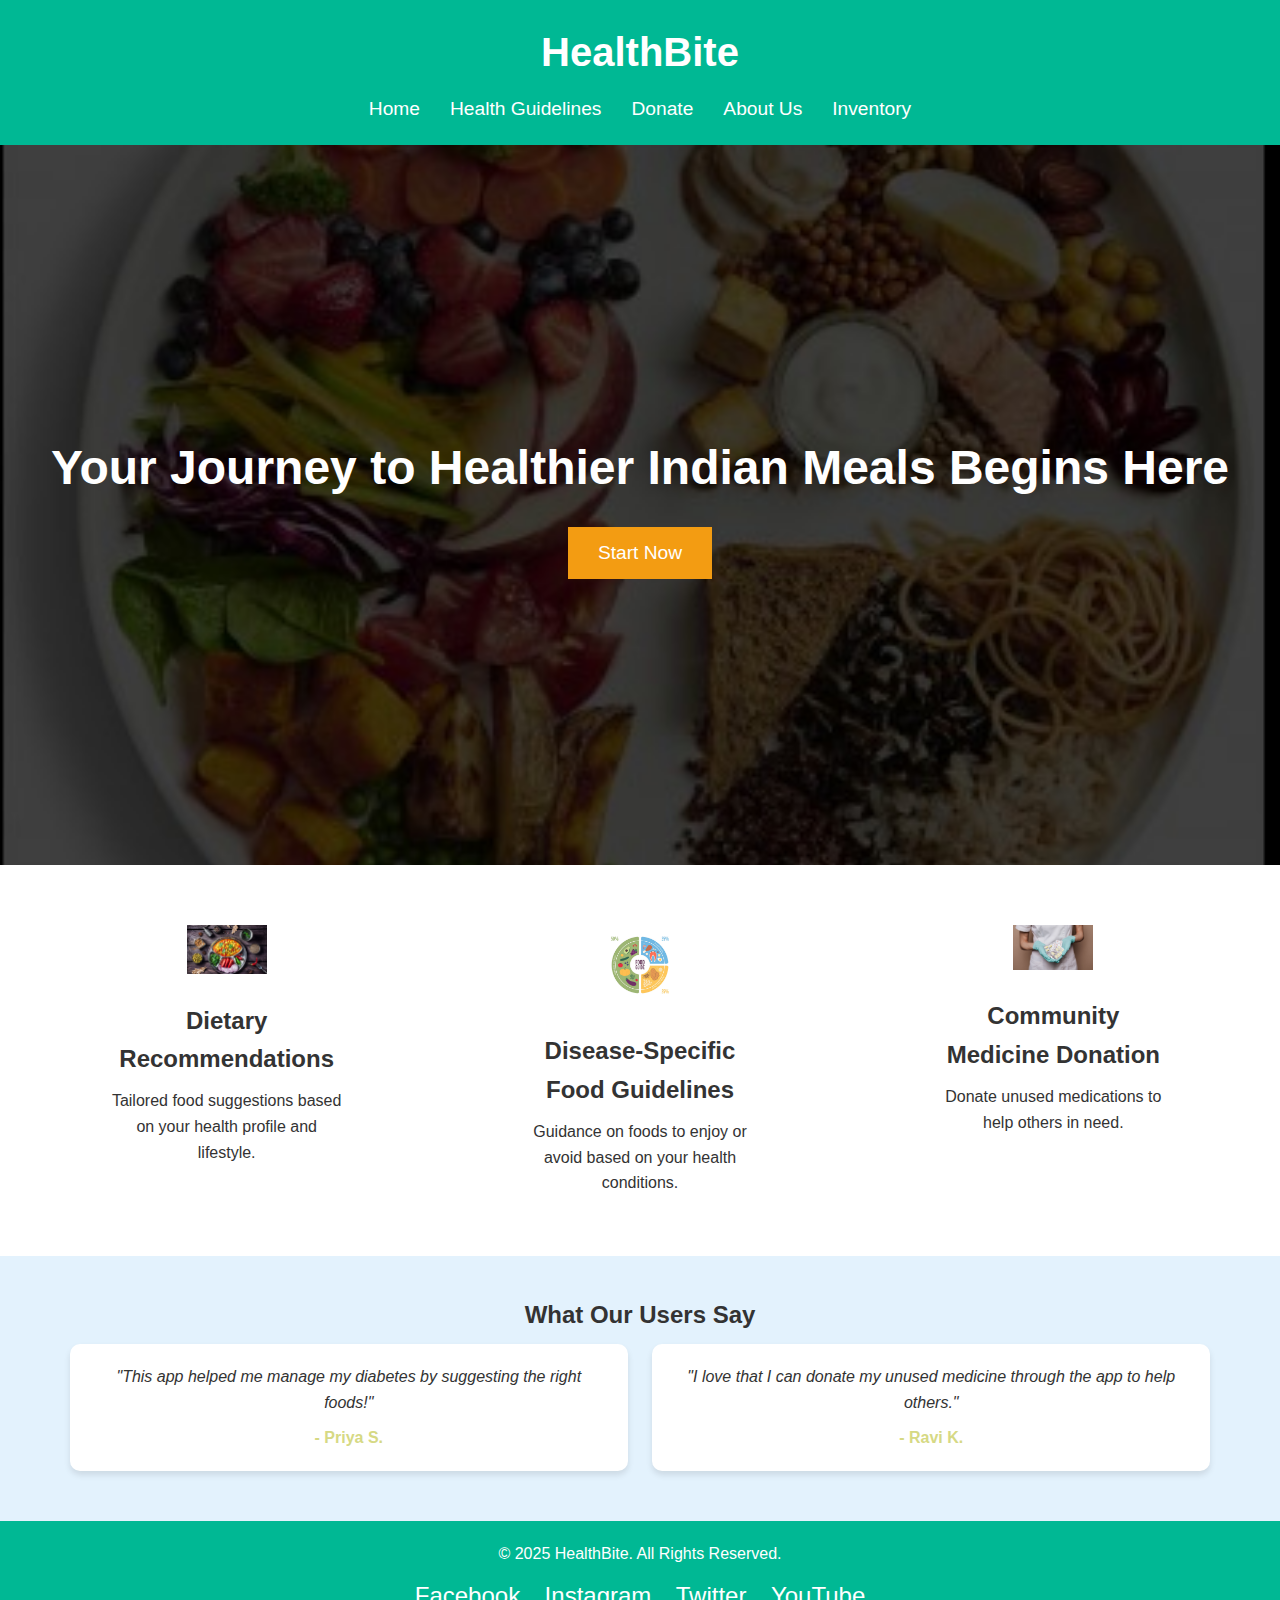
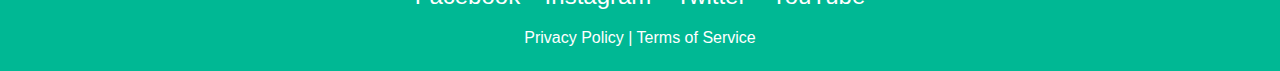
==== templates/front.html @ 906b3fe1 "next commit" ====
<!DOCTYPE html>
<html lang="en">
<head>
    <meta charset="UTF-8">
    <meta name="viewport" content="width=device-width, initial-scale=1.0">
    <title>HealthBite - Your Companion for Healthy Indian Living</title>
    <link rel="stylesheet" href="fc.css">
    <style>
        /* Resetting margins and padding */
        * {
            margin: 0;
            padding: 0;
            box-sizing: border-box;
        }
        
        /* Body and font settings */
        body {
            font-family: Arial, sans-serif;
            background-color: #f4f4f9;
            color: #333;
            line-height: 1.6;
        }

        /* Header section */
        header {
            background-color: #00b894;
            color: white;
            padding: 20px 0;
            text-align: center;
        }
        header h1 {
            font-size: 2.5rem;
            margin-bottom: 10px;
        }
        nav ul {
            list-style: none;
            padding: 0;
            display: flex;
            justify-content: center;
        }
        nav ul li {
            margin: 0 15px;
        }
        nav ul li a {
            color: white;
            text-decoration: none;
            font-size: 1.2rem;
            transition: color 0.3s;
        }
        nav ul li a:hover {
            color: #f39c12;
        }

        /* Hero Section */
        .hero {
            background: url("CFGPlate-crop400x400.jpg") no-repeat center center/cover;
            height: 80vh;
            display: flex;
            justify-content: center;
            align-items: center;
            text-align: center;
            color: white;
            flex-direction: column;
        }
        .hero h2 {
            font-size: 3rem;
            margin-bottom: 20px;
        }
        .hero button {
            background-color: #f39c12;
            border: none;
            padding: 15px 30px;
            font-size: 1.2rem;
            color: white;
            cursor: pointer;
            transition: background-color 0.3s;
        }
        .hero button:hover {
            background-color: #e67e22;
        }

        /* Features Section */
        .features {
            display: flex;
            justify-content: space-around;
            padding: 40px 20px;
            background-color: #fff;
        }
        .feature {
            text-align: center;
            width: 22%;
            padding: 20px;
        }
        .feature img {
            width: 80px;
            margin-bottom: 20px;
        }
        .feature h3 {
            font-size: 1.5rem;
            margin-bottom: 10px;
        }

        /* Testimonials Section */
        .testimonials {
            background-color: #e3f2fd;
            padding: 40px 20px;
            text-align: center;
        }
        .testimonial {
            display: inline-block;
            width: 45%;
            margin: 10px;
            background-color: #ffffff;
            padding: 20px;
            border-radius: 10px;
            box-shadow: 0 4px 6px rgba(0, 0, 0, 0.1);
        }
        .testimonial p {
            font-style: italic;
            margin-bottom: 10px;
        }
        .testimonial span {
            font-weight: bold;
            color: #d6d984;
        }

        /* Footer Section */
        footer {
            background-color: #00b894;
            color: white;
            padding: 20px 0;
            text-align: center;
        }
        footer .social-icons {
            margin: 10px 0;
        }
        footer .social-icons a {
            color: white;
            margin: 0 10px;
            font-size: 1.5rem;
            text-decoration: none;
        }
        footer .social-icons a:hover {
            color: #f39c12;
        }

        footer a {
            color: white;
            text-decoration: none;
        }
    </style>
</head>
<body>

    <!-- Header Section -->
    <header>
        <h1>HealthBite</h1>
        <nav>
            <ul>
                <li><a href="inde.html">Home</a></li>
                
                <!-- <li><a href="#">Dietary Recommendations</a></li> -->
                <li><a href="index.html">Health Guidelines</a></li>
                <li><a href="http://127.0.0.1:5000">Donate</a></li>
                <li><a href="front.html">About Us</a></li>
                <li><a href="http://127.0.0.1:5000/donations">Inventory</a></li>
            </ul>
        </nav>
    </header>

    <!-- Hero Section -->
    <section class="hero">
        <h2>Your Journey to Healthier Indian Meals Begins Here</h2>
        <button>Start Now</button>
    </section>

    <!-- Features Section -->
    <section class="features">
        <div class="feature">
            <img src="thali_650x400_61508157304.jpg" alt="Dietary Recommendations Icon">
            <h3><a href="" style="text-decoration: none; color:inherit">Dietary Recommendations</a></h3>
            <p>Tailored food suggestions based on your health profile and lifestyle.</p>
        </div>
        <div class="feature">
            <img src="foodg.jpg" alt="Health Guidelines Icon">
            <h3><a href="healthbite/index.html" style="text-decoration: none; color:inherit">Disease-Specific Food Guidelines</a></h3>
            <p>Guidance on foods to enjoy or avoid based on your health conditions.</p>
        </div>
        <div class="feature">
            <img src="donate.jpg" alt="Donation Icon">
            <h3><a href="http://127.0.0.1:5000" style="text-decoration: none; color:inherit">Community Medicine Donation</a></h3>
            <!-- <h3>Community Medicine Donation</h3> -->
            <p>Donate unused medications to help others in need.</p>
        </div>
        <!-- <div class="feature">
            <img src="https://via.placeholder.com/80" alt="User-Friendly Design Icon">
            <h3>User-Friendly Design</h3>
            <p>Navigate with ease and make healthy choices effortlessly.</p>
        </div> -->
    </section>

    <!-- Testimonials Section -->
    <section class="testimonials">
        <h2>What Our Users Say</h2>
        <div class="testimonial">
            <p>"This app helped me manage my diabetes by suggesting the right foods!"</p>
            <span>- Priya S.</span>
        </div>
        <div class="testimonial">
            <p>"I love that I can donate my unused medicine through the app to help others."</p>
            <span>- Ravi K.</span>
        </div>
    </section>

    <!-- Footer Section -->
    <footer>
        <p>© 2025 HealthBite. All Rights Reserved.</p>
        <div class="social-icons">
            <a href="#">Facebook</a>
            <a href="#">Instagram</a>
            <a href="#">Twitter</a>
            <a href="#">YouTube</a>
        </div>
        <p><a href="#">Privacy Policy</a> | <a href="#">Terms of Service</a></p>
    </footer>

</body>
</html>
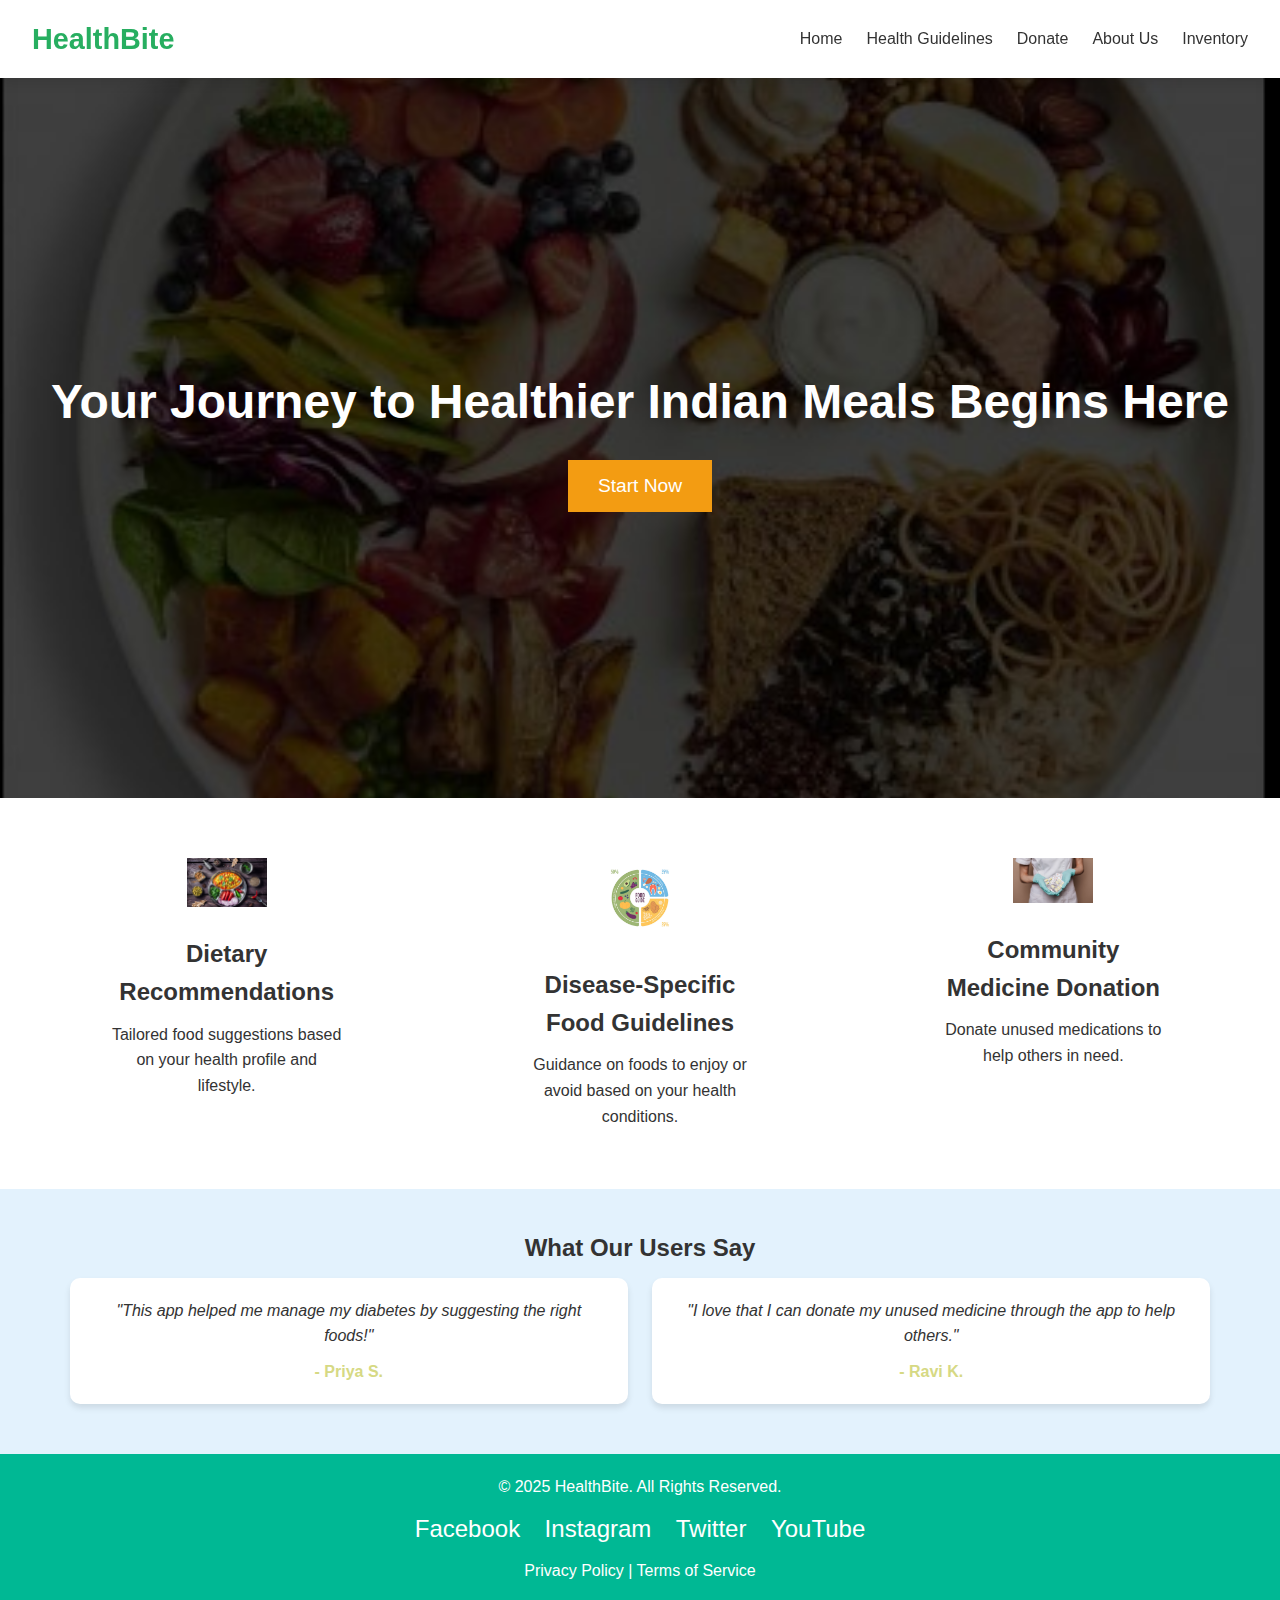
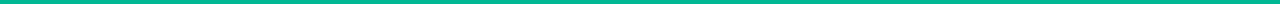
==== commit 0b9b83a1: "sneha ki galtiya sudhaari" ====
--- a/templates/front.html
+++ b/templates/front.html
@@ -22,34 +22,47 @@
         }
 
         /* Header section */
-        header {
-            background-color: #00b894;
-            color: white;
-            padding: 20px 0;
-            text-align: center;
-        }
+                header {
+            background-color: #ffffff;
+            box-shadow: 0 4px 12px rgba(0, 0, 0, 0.1);
+            padding: 1rem 2rem;
+            display: flex;
+            justify-content: space-between;
+            align-items: center;
+            position: sticky;
+            top: 0;
+            z-index: 1000;
+        }
+
         header h1 {
-            font-size: 2.5rem;
-            margin-bottom: 10px;
-        }
+            font-family: 'Segoe UI', sans-serif;
+            color: #27ae60;
+            font-size: 1.8rem;
+            margin: 0;
+        }
+
         nav ul {
             list-style: none;
+            display: flex;
+            gap: 1.5rem;
+            margin: 0;
             padding: 0;
-            display: flex;
-            justify-content: center;
-        }
-        nav ul li {
-            margin: 0 15px;
-        }
+        }
+
         nav ul li a {
-            color: white;
             text-decoration: none;
-            font-size: 1.2rem;
-            transition: color 0.3s;
-        }
+            color: #333;
+            font-weight: 500;
+            font-family: 'Segoe UI', sans-serif;
+            transition: all 0.3s ease;
+            padding-bottom: 4px;
+        }
+
         nav ul li a:hover {
-            color: #f39c12;
-        }
+            color: #27ae60;
+            border-bottom: 2px solid #27ae60;
+        }
+
 
         /* Hero Section */
         .hero {
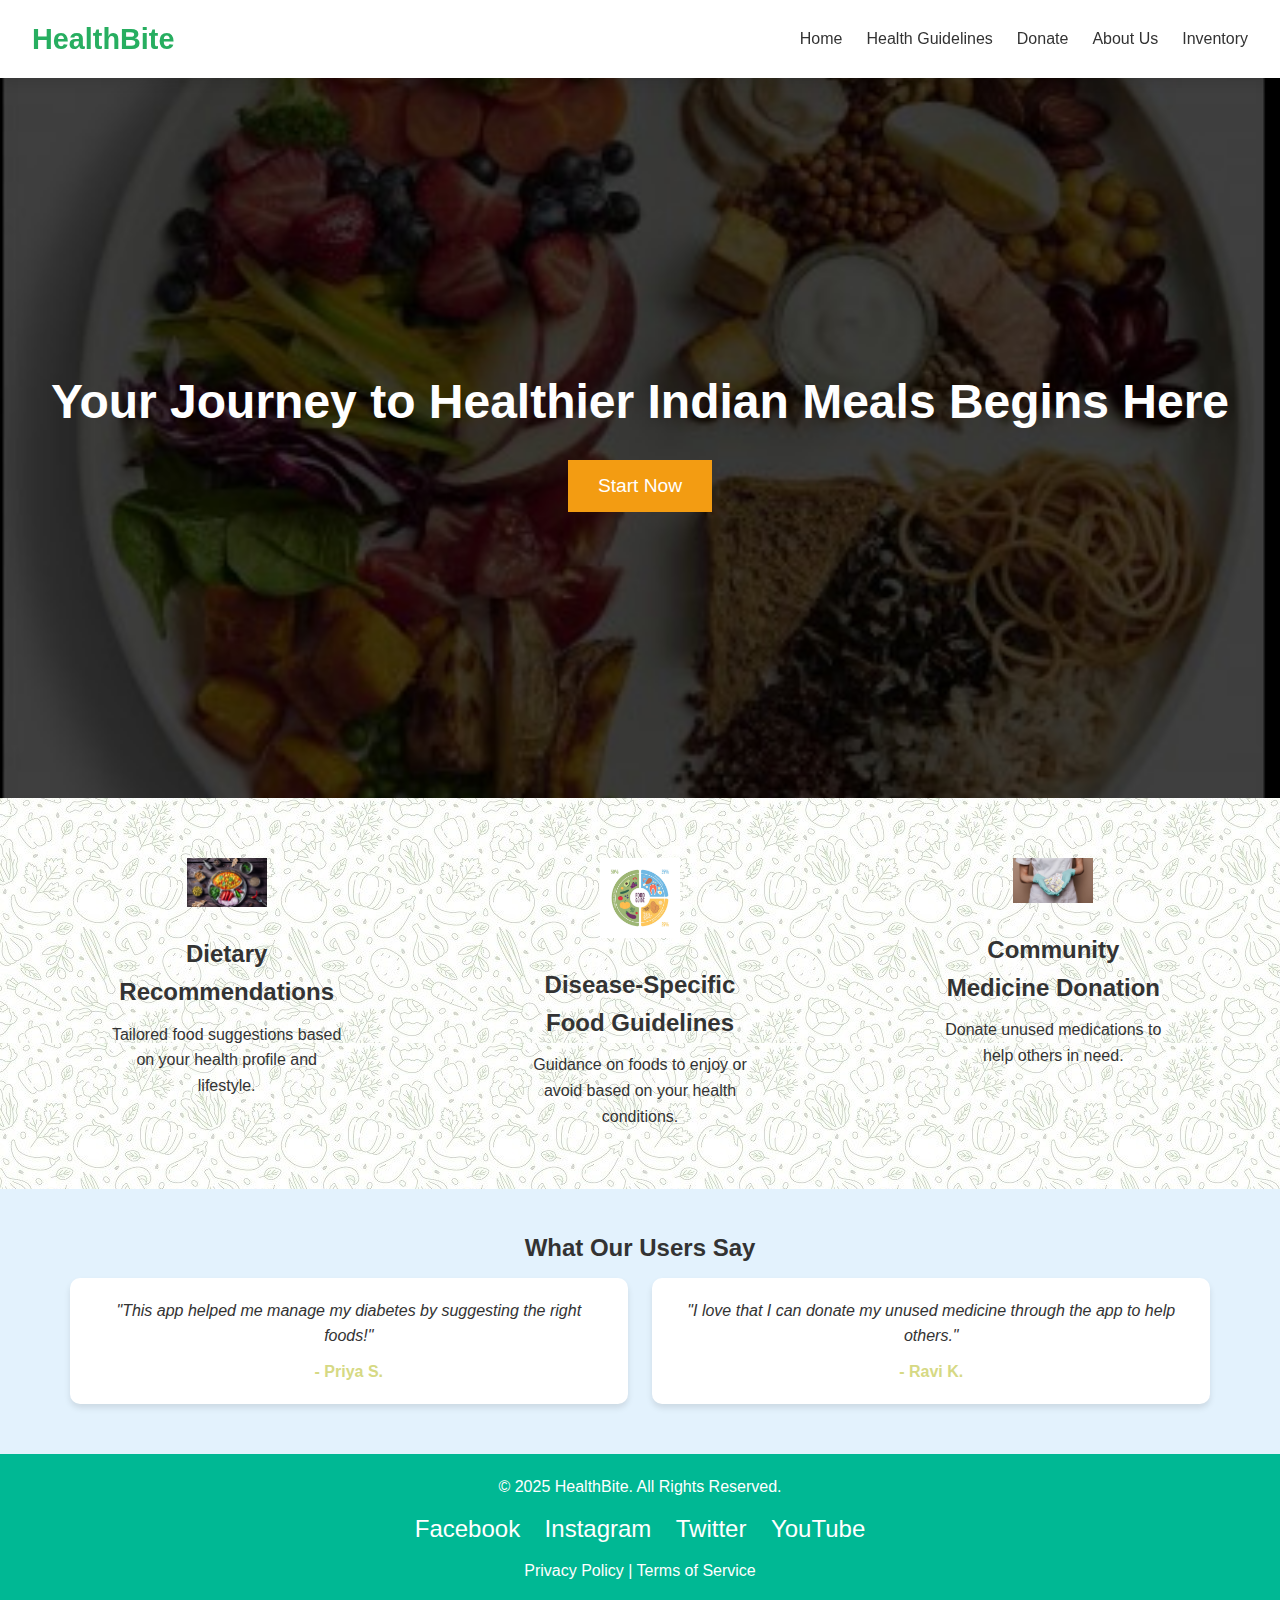
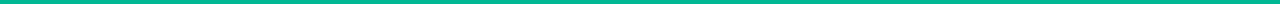
==== commit 42ef0cb0: "Update front.html" ====
--- a/templates/front.html
+++ b/templates/front.html
@@ -97,7 +97,8 @@
             display: flex;
             justify-content: space-around;
             padding: 40px 20px;
-            background-color: #fff;
+            background: url("healthbite/styles/bg2.jpg");
+/*             background-color: #fff; */
         }
         .feature {
             text-align: center;
